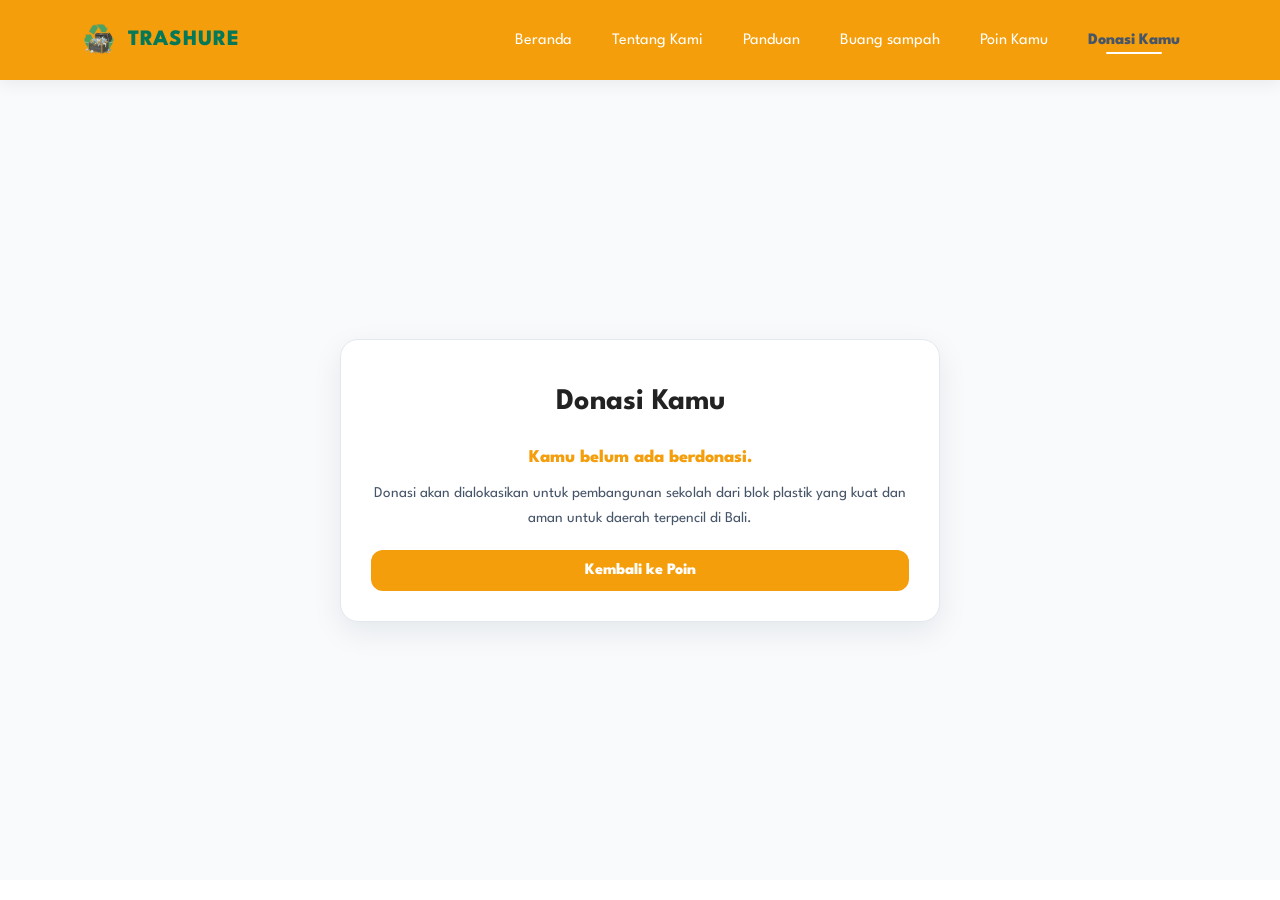
==== donasi.html @ eafabfb1 "Add files via upload" ====
<!DOCTYPE html>
<html lang="id">
<head>
  <meta charset="UTF-8" />
  <meta name="viewport" content="width=device-width, initial-scale=1.0" />
  <title>TRASHURE - Donasi Kamu</title>

  <link rel="stylesheet" href="style.css">
</head>

<body>

  <!-- HEADER -->
  <section id="header">
    <a href="index.html" class="brand">
      <img src="logo.png" class="logo" alt="Trashure Logo">
      <span class="brand-text">TRASHURE</span>
    </a>

    <div>
      <ul id="navbar">
        <li><a href="index.html">Beranda</a></li>
        <li><a href="aboutus.html">Tentang Kami</a></li>
        <li><a href="Panduan.html">Panduan</a></li>
        <li><a href="jemput.html">Buang sampah</a></li>
        <li><a href="poin.html">Poin Kamu</a></li>
        <li><a class="active" href="donasi.html">Donasi Kamu</a></li>
      </ul>
    </div>
  </section>

  <!-- MAIN -->
  <main class="donasi-page">

    <div class="donasi-card">
      <h1>Donasi Kamu</h1>
      <p class="donasi-empty">
        Kamu belum ada berdonasi.
      </p>

      <p class="donasi-sub">
        Donasi akan dialokasikan untuk pembangunan sekolah dari blok plastik yang kuat
        dan aman untuk daerah terpencil di Bali.
      </p>

      <a href="poin.html" class="donasi-btn">Kembali ke Poin</a>
    </div>

  </main>

</body>
</html>
---- style.css ----
@import url("https://fonts.googleapis.com/css2?family=Spartan:wght@100;200;300;400;500;600;700;800;900&display=swap");
* {
  margin: 0;
  padding: 0;
  box-sizing: border-box;
  font-family: "Spartan", sans-serif;
}

html {
  scroll-behavior: smooth;
}

/* Global Styles */

h1 {
  font-size: 50px;
  line-height: 64px;
  color: #222;


}

h2 {
  font-size: 46px;
  line-height: 54px;
  color: #222;
}

h4 {
  font-size: 20px;
  color: #222;
}

h6 {
  font-weight: 700;
  font-size: 12px;
}

p {
  font-size: 16px;
  color: #465b52;
  margin: 15px 0 20px 0;
}

.section-p1 {
  padding: 40px 80px;
}

.section-m1 {
  margin: 40px 0;
}

body {
  width: 100%;
  
}

#header{
    display: flex;
    align-items: center;
    justify-content: space-between;    
    padding: 20px 80px;
    background: rgb(245, 158, 11);
    box-shadow: 0 5px 15px rgb(0, 0, 0, 0.06);
}

#navbar{
    display: flex;
    align-items: center;
    justify-content: center;
}

#navbar li{
        list-style: none;
        padding: 0 20px;

}

#navbar li a{
    text-decoration: none;
    font-size: 16px;
    color:white;
    transition: 0.3 ease;
}

#navbar li a:hover,
#navbar li a.active {
    color: rgb(71, 85, 105);
}

/* =========================
   JEMPUT PAGE (LOGIN STYLE)
   ========================= */

#header {
  position: sticky;
  top: 0;
  z-index: 999;
}

/* Biar logo tidak kegedean */
.logo {
  height: 40px;
  width: auto;
}

#jemput-page {
  min-height: calc(100vh - 120px);
  display: flex;
  flex-direction: column;
  align-items: center;
  justify-content: center;
  padding: 40px 16px;
  background: #f8fafc;
}

/* Judul halaman */
.jemput-title {
  text-align: center;
  max-width: 600px;
  margin-bottom: 24px;
}

.jemput-title h1 {
  font-size: 34px;
  margin-bottom: 10px;
  color: #222;
}

.jemput-title p {
  font-size: 15px;
  color: rgb(71, 85, 105);
  line-height: 1.6;
}

/* Garis */
#jemput-page hr {
  width: 100%;
  max-width: 520px;
  border: none;
  border-top: 1px solid #e2e8f0;
  margin: 18px 0;
}

/* Card form */
.jemput-form {
  width: 100%;
  max-width: 520px;
  background: white;
  padding: 28px;
  border-radius: 18px;
  box-shadow: 0 10px 30px rgba(15, 23, 42, 0.08);
  border: 1px solid #e2e8f0;
}

/* Label */
.jemput-form label {
  font-size: 13px;
  font-weight: 600;
  color: #222;
  display: inline-block;
  margin-bottom: 8px;
}

/* Input, textarea, select */
.jemput-form input,
.jemput-form textarea,
.jemput-form select {
  width: 100%;
  padding: 12px 14px;
  border-radius: 12px;
  border: 1px solid #cbd5e1;
  font-size: 14px;
  outline: none;
  transition: 0.2s ease;
  background: #ffffff;
  color: #222;
}

/* Textarea */
.jemput-form textarea {
  resize: none;
}

/* Hover */
.jemput-form input:hover,
.jemput-form textarea:hover,
.jemput-form select:hover {
  border-color: #94a3b8;
}

/* Focus (electric blue) */
.jemput-form input:focus,
.jemput-form textarea:focus,
.jemput-form select:focus {
  border-color: rgb(37, 99, 235);
  box-shadow: 0 0 0 4px rgba(37, 99, 235, 0.15);
}

/* Tombol submit */
.jemput-form button {
  width: 100%;
  padding: 13px 16px;
  border: none;
  border-radius: 12px;
  cursor: pointer;
  font-size: 15px;
  font-weight: 700;
  background: rgb(4, 120, 87);
  color: white;
  transition: 0.2s ease;
  margin-top: 6px;
}

/* Hover tombol */
.jemput-form button:hover {
  transform: translateY(-1px);
  background: #059669;
}

/* Ketentuan (card juga) */
.jemput-ketentuan {
  width: 100%;
  max-width: 520px;
  background: white;
  padding: 20px 22px;
  border-radius: 18px;
  box-shadow: 0 10px 30px rgba(15, 23, 42, 0.06);
  border: 1px solid #e2e8f0;
}

.jemput-ketentuan h2 {
  font-size: 18px;
  margin-bottom: 12px;
  color: #222;
}

.jemput-ketentuan ul {
  margin: 0;
  padding-left: 18px;
  color: rgb(71, 85, 105);
  line-height: 1.7;
  font-size: 14px;
}

.brand {
  display: flex;
  align-items: center;
  gap: 10px;
  text-decoration: none;
}

.brand-text {
  font-size: 22px;
  font-weight: 800;
  color: rgb(4, 120, 87); /* Emerald Green */
  letter-spacing: 1px;
}

.hasil-konversi {
  background: #f1f5f9;
  padding: 16px;
  border-radius: 14px;
  margin-bottom: 16px;
  border: 1px solid #e2e8f0;
}

.hasil-konversi p {
  margin: 0;
  font-size: 14px;
  color: rgb(71, 85, 105);
}

.hasil-konversi h3 {
  margin: 8px 0 6px 0;
  font-size: 22px;
  font-weight: 900;
  color: rgb(4, 120, 87);
}

.hasil-konversi small {
  color: rgb(71, 85, 105);
}

.pesan-konfirmasi {
  margin-top: 18px;
  background: #ecfdf5;
  border: 1px solid #a7f3d0;
  padding: 16px;
  border-radius: 14px;
  color: rgb(4, 120, 87);
  font-weight: 700;
  line-height: 1.5;
}

/* =========================
   DASHBOARD POIN (BAGAN)
   ========================= */

#poin-page {
  padding: 40px 16px;
  background: #f8fafc;
  min-height: 100vh;
}

.poin-dashboard {
  max-width: 950px;
  margin: 0 auto 25px auto;
}

/* Bagan umum */
.bagan {
  background: white;
  border-radius: 18px;
  padding: 22px;
  border: 1px solid #e2e8f0;
  box-shadow: 0 10px 30px rgba(15, 23, 42, 0.06);
}

/* Bagan besar */
.bagan.besar {
  margin-bottom: 18px;
  text-align: center;
}

.bagan h3 {
  font-size: 16px;
  font-weight: 800;
  color: #222;
  margin-bottom: 10px;
}

.bagan .angka {
  font-size: 40px;
  font-weight: 900;
  margin: 0;
  color: rgb(4, 120, 87); /* emerald */
}

.bagan .ket {
  margin-top: 12px;
  font-size: 14px;
  color: rgb(71, 85, 105);
  line-height: 1.6;
}

/* Row 2 bagan */
.bagan-row {
  display: grid;
  grid-template-columns: repeat(2, 1fr);
  gap: 18px;
}

/* Bagan kecil */
.bagan.kecil .angka {
  font-size: 26px;
  color: rgb(37, 99, 235); /* electric blue */
}

/* Biar bagan donasi beda warna */
.bagan.kecil:last-child .angka {
  color: rgb(245, 158, 11); /* golden amber */
}

/* Responsive */
@media (max-width: 800px) {
  .bagan-row {
    grid-template-columns: 1fr;
  }

  .bagan .angka {
    font-size: 32px;
  }
}

#navbar li a.active {
  font-weight: 800;
  position: relative;
}

#navbar li a.active::after {
  content: "";
  width: 60%;
  height: 2px;
  background: white;
  position: absolute;
  bottom: -6px;
  left: 20%;
  border-radius: 2px;
}

/* =========================
   HALAMAN BELUM TERSEDIA
   ========================= */

.belum-page {
  min-height: calc(100vh - 100px);
  display: flex;
  align-items: center;
  justify-content: center;
  padding: 40px 16px;
  background: #f8fafc;
}

.belum-card {
  width: 100%;
  max-width: 520px;
  background: white;
  border-radius: 18px;
  padding: 28px;
  text-align: center;
  border: 1px solid #e2e8f0;
  box-shadow: 0 10px 30px rgba(15, 23, 42, 0.08);
}

.belum-card h1 {
  font-size: 36px;
  margin-bottom: 12px;
}

.belum-card p {
  font-size: 15px;
  color: rgb(71, 85, 105);
  line-height: 1.7;
  margin-bottom: 18px;
}

.belum-btn {
  display: inline-block;
  width: 100%;
  padding: 13px 16px;
  border-radius: 12px;
  font-weight: 800;
  text-decoration: none;
  background: rgb(4, 120, 87);
  color: white;
  transition: 0.2s ease;
}

.belum-btn:hover {
  transform: translateY(-1px);
  background: #059669;
}

/* =========================
   DONASI PAGE (EMPTY STATE)
   ========================= */

.donasi-page {
  min-height: calc(100vh - 100px);
  display: flex;
  align-items: center;
  justify-content: center;
  padding: 40px 16px;
  background: #f8fafc;
}

.donasi-card {
  width: 100%;
  max-width: 600px;
  background: white;
  border-radius: 18px;
  padding: 30px;
  text-align: center;
  border: 1px solid #e2e8f0;
  box-shadow: 0 10px 30px rgba(15, 23, 42, 0.08);
}

.donasi-card h1 {
  font-size: 30px;
  margin-bottom: 14px;
}

.donasi-empty {
  font-size: 18px;
  font-weight: 800;
  color: rgb(245, 158, 11);
  margin-bottom: 10px;
}

.donasi-sub {
  font-size: 15px;
  color: rgb(71, 85, 105);
  line-height: 1.7;
  margin-bottom: 18px;
}

.donasi-btn {
  display: inline-block;
  width: 100%;
  padding: 13px 16px;
  border-radius: 12px;
  font-weight: 800;
  text-decoration: none;
  background: rgb(245, 158, 11);
  color: white;
  transition: 0.2s ease;
}

.donasi-btn:hover {
  transform: translateY(-1px);
  background: #f59e0b;
}

/* =========================
   PANDUAN PAGE
   ========================= */

.panduan-page {
  padding: 40px 16px;
  background: #f8fafc;
  min-height: 100vh;
}

.panduan-title {
  max-width: 850px;
  margin: 0 auto 25px auto;
  text-align: center;
}

.panduan-title h1 {
  font-size: 34px;
  margin-bottom: 10px;
}

.panduan-title p {
  font-size: 15px;
  color: rgb(71, 85, 105);
  line-height: 1.7;
}

.panduan-box {
  max-width: 850px;
  margin: 0 auto 18px auto;
  background: white;
  border-radius: 18px;
  padding: 24px;
  border: 1px solid #e2e8f0;
  box-shadow: 0 10px 30px rgba(15, 23, 42, 0.06);
}

.panduan-box h2 {
  font-size: 18px;
  margin-bottom: 12px;
}

.panduan-box ul {
  margin: 0;
  padding-left: 18px;
  line-height: 1.7;
  color: rgb(71, 85, 105);
  font-size: 15px;
}

.panduan-box p {
  margin: 0;
  font-size: 15px;
  line-height: 1.7;
  color: rgb(71, 85, 105);
}

/* box penting */
.panduan-box.penting {
  border: 1px solid #fde68a;
  background: #fffbeb;
}

/* =========================
   HOME / BERANDA
   ========================= */

.home-page {
  padding: 40px 16px;
  background: #f8fafc;
  min-height: 100vh;
}

.hero {
  max-width: 1100px;
  margin: 0 auto 40px auto;
  display: grid;
  grid-template-columns: 1.3fr 0.7fr;
  gap: 20px;
  align-items: start;
}

.hero-text h1 {
  font-size: 40px;
  margin-bottom: 12px;
}

.hero-text p {
  color: rgb(71, 85, 105);
  line-height: 1.7;
  font-size: 15px;
}

.hero-btn {
  display: flex;
  gap: 12px;
  margin-top: 18px;
  flex-wrap: wrap;
}

.btn-primary {
  display: inline-block;
  padding: 13px 18px;
  border-radius: 12px;
  font-weight: 800;
  text-decoration: none;
  background: rgb(4, 120, 87);
  color: white;
  transition: 0.2s ease;
}

.btn-primary:hover {
  transform: translateY(-1px);
  background: #059669;
}

.btn-secondary {
  display: inline-block;
  padding: 13px 18px;
  border-radius: 12px;
  font-weight: 800;
  text-decoration: none;
  background: white;
  border: 1px solid #e2e8f0;
  color: rgb(71, 85, 105);
  transition: 0.2s ease;
}

.btn-secondary:hover {
  transform: translateY(-1px);
  border-color: #cbd5e1;
}

/* Box kanan */
.hero-box {
  background: white;
  border-radius: 18px;
  padding: 22px;
  border: 1px solid #e2e8f0;
  box-shadow: 0 10px 30px rgba(15, 23, 42, 0.06);
}

.hero-box h3 {
  font-size: 16px;
  margin-bottom: 12px;
}

.hero-box ul {
  list-style: none;
  padding: 0;
  margin: 0;
  line-height: 2;
  color: rgb(71, 85, 105);
  font-size: 14px;
}

/* Produk */
.produk {
  max-width: 1100px;
  margin: 0 auto 40px auto;
}

.produk h2 {
  font-size: 26px;
  margin-bottom: 10px;
}

.produk-sub {
  margin-top: 0;
  font-size: 15px;
  color: rgb(71, 85, 105);
  line-height: 1.7;
  margin-bottom: 20px;
}

.produk-grid {
  display: grid;
  grid-template-columns: repeat(4, 1fr);
  gap: 18px;
}

.produk-card {
  background: white;
  border-radius: 18px;
  overflow: hidden;
  border: 1px solid #e2e8f0;
  box-shadow: 0 10px 30px rgba(15, 23, 42, 0.06);
}

.produk-card img {
  width: 100%;
  height: 160px;
  object-fit: cover;
  display: block;
}

.produk-card h4 {
  font-size: 15px;
  margin: 14px 14px 6px 14px;
}

.produk-card p {
  font-size: 13px;
  margin: 0 14px 16px 14px;
  color: rgb(71, 85, 105);
  line-height: 1.6;
}

/* CTA */
.cta {
  max-width: 1100px;
  margin: 0 auto;
  background: white;
  border-radius: 18px;
  padding: 28px;
  text-align: center;
  border: 1px solid #e2e8f0;
  box-shadow: 0 10px 30px rgba(15, 23, 42, 0.06);
}

.cta h2 {
  font-size: 24px;
  margin-bottom: 10px;
}

.cta p {
  font-size: 15px;
  color: rgb(71, 85, 105);
  line-height: 1.7;
  margin-bottom: 18px;
}

/* Responsive */
@media (max-width: 1000px) {
  .produk-grid {
    grid-template-columns: repeat(2, 1fr);
  }

  .hero {
    grid-template-columns: 1fr;
  }
}

@media (max-width: 520px) {
  .produk-grid {
    grid-template-columns: 1fr;
  }
}

/* =========================
   ABOUT US PAGE
   ========================= */

#about-page {
  padding: 40px 16px;
  background: #f8fafc;
  min-height: 100vh;
  display: flex;
  justify-content: center;
}

.about-box {
  width: 100%;
  max-width: 900px;
  background: white;
  padding: 32px;
  border-radius: 18px;
  border: 1px solid #e2e8f0;
  box-shadow: 0 10px 30px rgba(15, 23, 42, 0.06);
}

/* Judul */
.about-box h1 {
  font-size: 34px;
  margin-bottom: 10px;
  color: #222;
  text-align: center;
}

/* Subtext */
.about-sub {
  text-align: center;
  max-width: 720px;
  margin: 0 auto 28px auto;
  fo
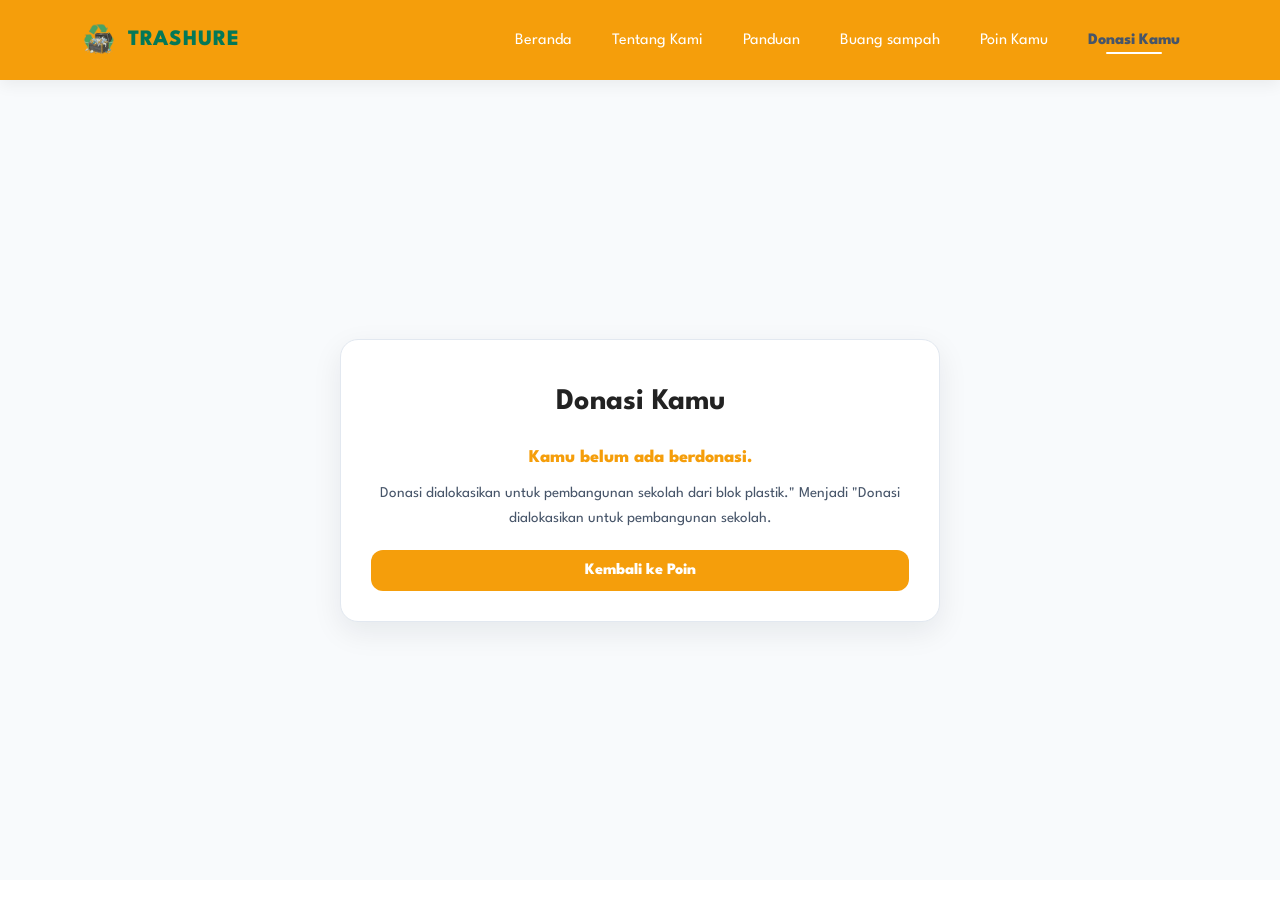
==== commit a7cdf53a: "Update donasi.html" ====
--- a/donasi.html
+++ b/donasi.html
@@ -39,8 +39,7 @@
       </p>
 
       <p class="donasi-sub">
-        Donasi akan dialokasikan untuk pembangunan sekolah dari blok plastik yang kuat
-        dan aman untuk daerah terpencil di Bali.
+Donasi dialokasikan untuk pembangunan sekolah dari blok plastik." Menjadi "Donasi dialokasikan untuk pembangunan sekolah.
       </p>
 
       <a href="poin.html" class="donasi-btn">Kembali ke Poin</a>
